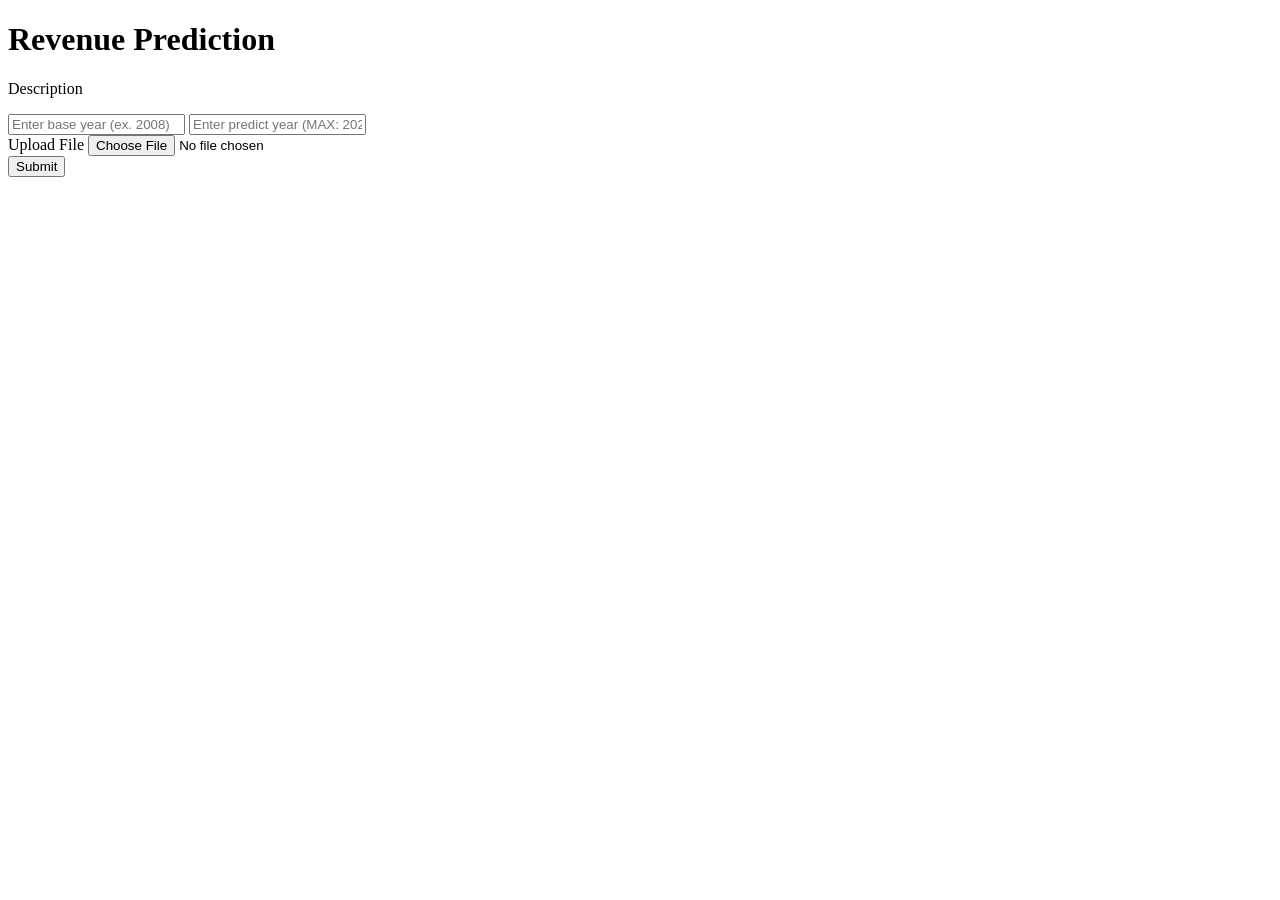
==== templates/index.html @ 4fc4e9cc "Add files via upload" ====
<!DOCTYPE html>
<html lang="en">
<head>
    <meta charset="UTF-8">
    <meta name="viewport" content="width=device-width, initial-scale=1.0">
    <!--Set the Title of the document-->
    <title>Revenue Prediction</title>
    <!--Set the stylesheet that will be referred to when building the page (in this case style.css)-->
    <link rel="stylesheet" type="text/css" href="{{ url_for('static', filename='css/style.css') }}">
    <!--Set the script, 'defer' means to first parse the html page while downloading the javascript file in the background. That way the .js file could refer to the elements in the html file. The defer attribute is only for external scripts (should only be used if the src attribute is present).-->
</head>
<body>
    <div class="quiz-container" id="quiz">
        <form action="/upload" method="post" enctype="multipart/form-data">
            <div class="quiz-header">
                <h1 id="Title">Revenue Prediction</h1>
                <p>Description</p>
                <div class="textInput">
                    <input type="text" id="input1" name="bYear" class="input" placeholder="Enter base year (ex. 2008)" autocomplete="off">
                    <input type="text" id="input2" name="pYear" class="input" placeholder="Enter predict year (MAX: 2028)" autocomplete="off">
                </div>
                <div class="inputArea">
                    <label for="fileUpload" onclick="saveFile()" class="customFileUpload">Upload File</label>
                    <input type="file" class="inputFile" name="file" id="fileUpload">
                </div>
            </div>
            <button id="submit" onclick="this.blur();">Submit</button>
        </form>
    </div>
</body>
</html>
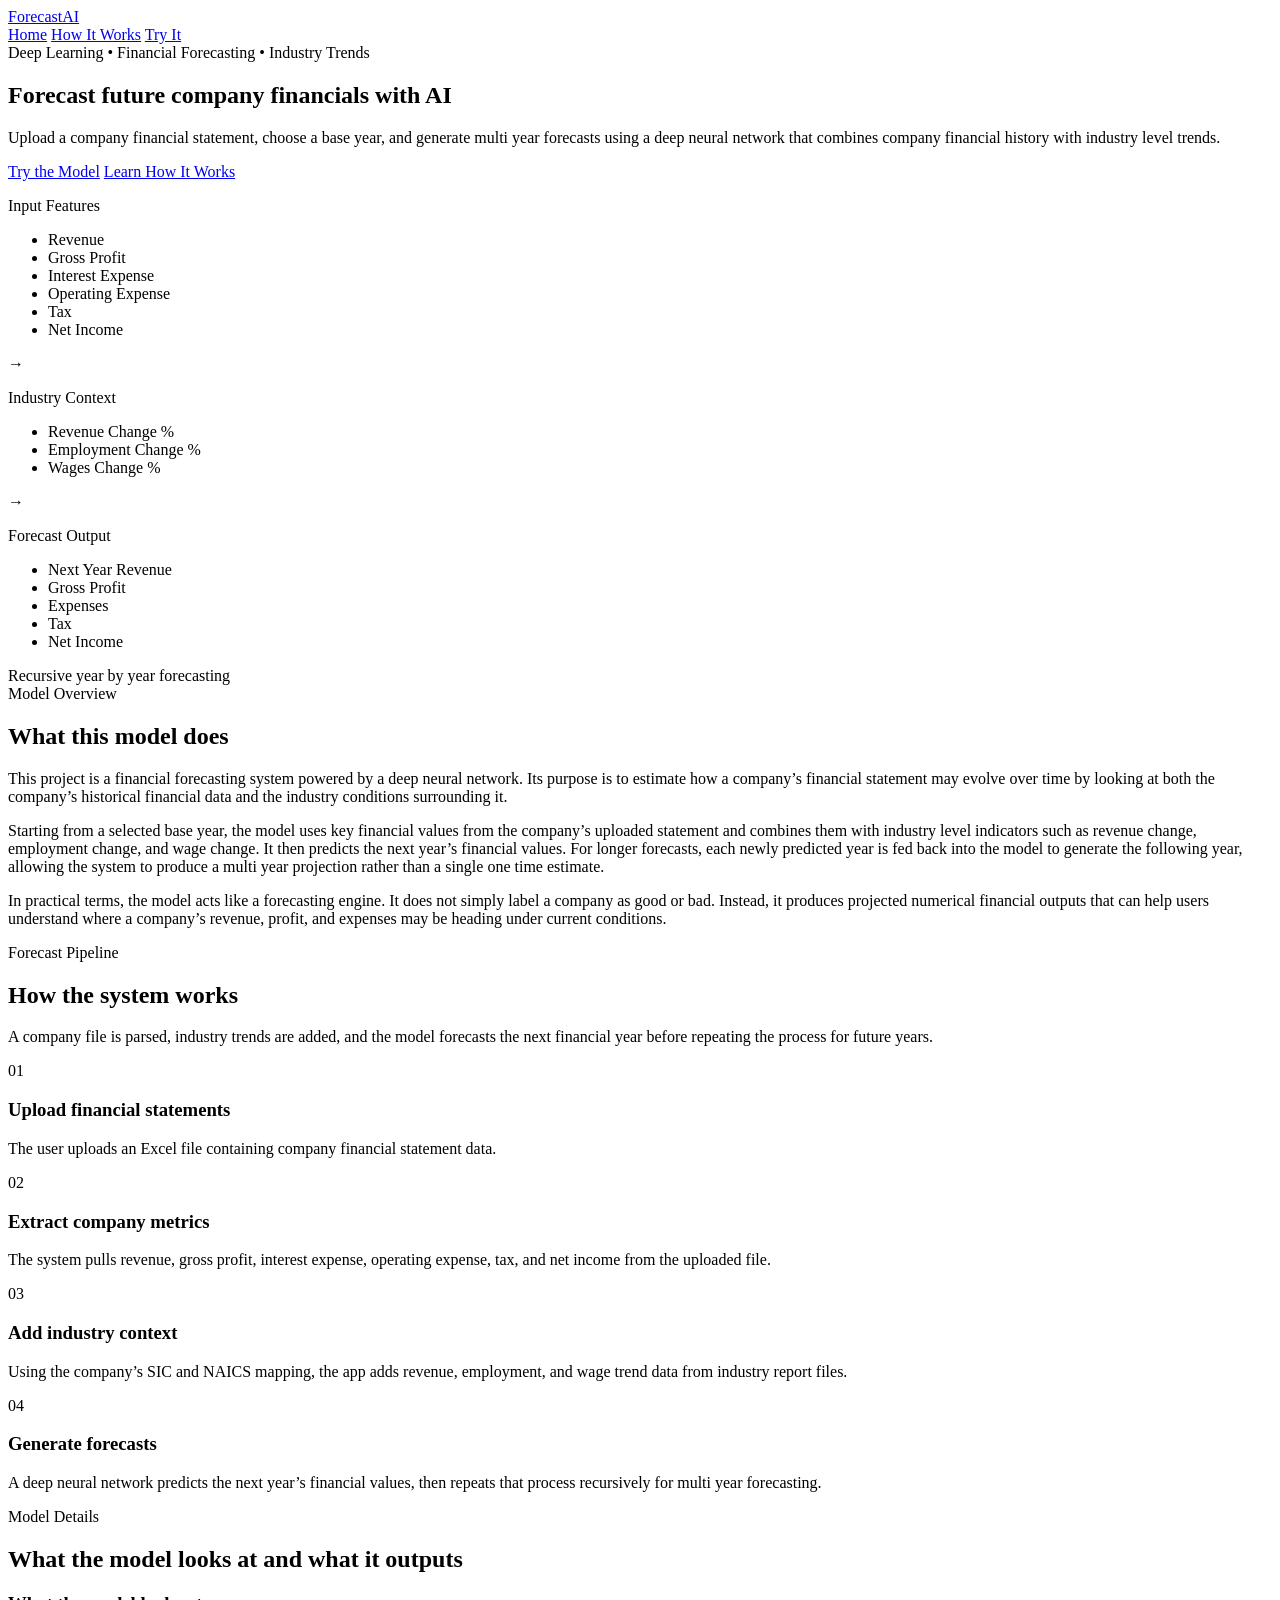
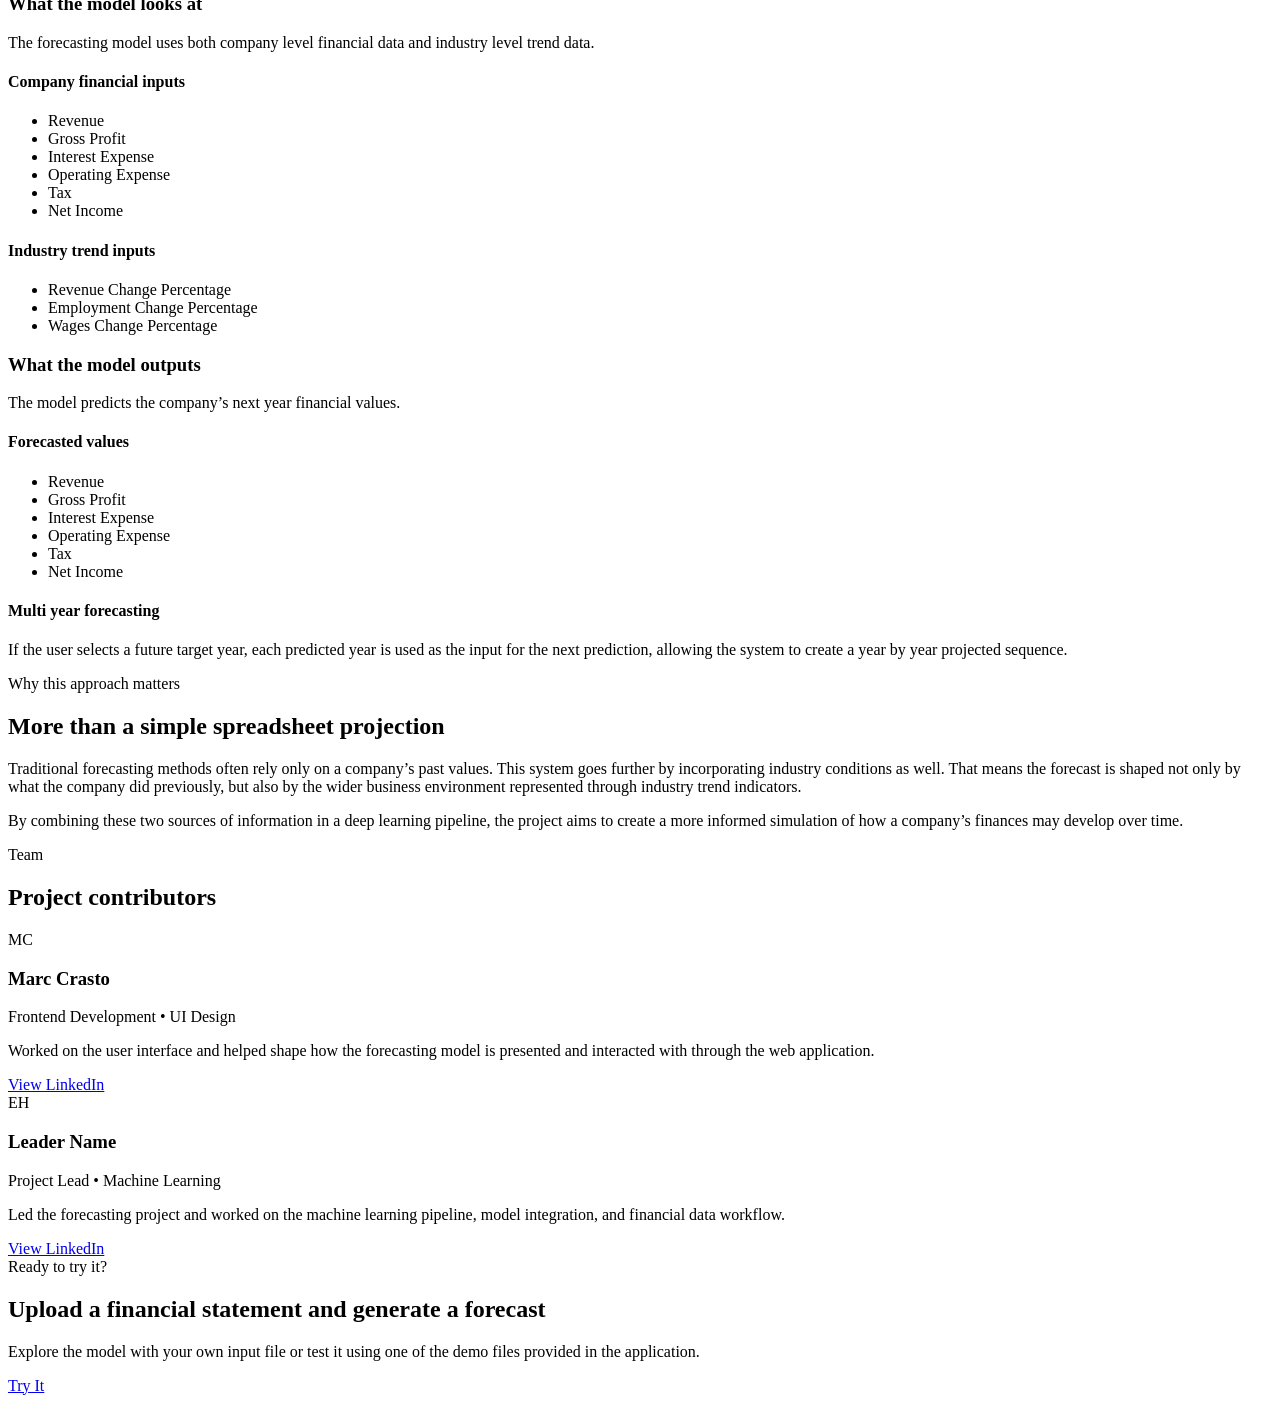
==== commit 4fd7b59a: "COMPLETED: Homepage and How it Works Page; TODO: Complete Try It Page" ====
--- a/templates/index.html
+++ b/templates/index.html
@@ -3,29 +3,311 @@
 <head>
     <meta charset="UTF-8">
     <meta name="viewport" content="width=device-width, initial-scale=1.0">
-    <!--Set the Title of the document-->
-    <title>Revenue Prediction</title>
-    <!--Set the stylesheet that will be referred to when building the page (in this case style.css)-->
-    <link rel="stylesheet" type="text/css" href="{{ url_for('static', filename='css/style.css') }}">
-    <!--Set the script, 'defer' means to first parse the html page while downloading the javascript file in the background. That way the .js file could refer to the elements in the html file. The defer attribute is only for external scripts (should only be used if the src attribute is present).-->
+    <title>ForecastAI | Financial Forecasting with Deep Learning</title>
+    <link rel="stylesheet" href="{{ url_for('static', filename='css/style.css') }}">
 </head>
 <body>
-    <div class="quiz-container" id="quiz">
-        <form action="/upload" method="post" enctype="multipart/form-data">
-            <div class="quiz-header">
-                <h1 id="Title">Revenue Prediction</h1>
-                <p>Description</p>
-                <div class="textInput">
-                    <input type="text" id="input1" name="bYear" class="input" placeholder="Enter base year (ex. 2008)" autocomplete="off">
-                    <input type="text" id="input2" name="pYear" class="input" placeholder="Enter predict year (MAX: 2028)" autocomplete="off">
-                </div>
-                <div class="inputArea">
-                    <label for="fileUpload" onclick="saveFile()" class="customFileUpload">Upload File</label>
-                    <input type="file" class="inputFile" name="file" id="fileUpload">
-                </div>
-            </div>
-            <button id="submit" onclick="this.blur();">Submit</button>
-        </form>
-    </div>
+    <header class="site-header">
+        <div class="container nav-container">
+            <a href="/" class="logo">ForecastAI</a>
+            <nav class="nav-links">
+                <a href="/">Home</a>
+                <a href="/how">How It Works</a>
+                <a href="/upload">Try It</a>
+            </nav>
+        </div>
+    </header>
+
+    <main>
+        <section class="hero">
+            <div class="container hero-grid">
+                <div class="hero-copy">
+                    <span class="eyebrow">Deep Learning • Financial Forecasting • Industry Trends</span>
+                    <h1>Forecast future company financials with AI</h1>
+                    <p class="hero-text">
+                        Upload a company financial statement, choose a base year, and generate
+                        multi year forecasts using a deep neural network that combines company
+                        financial history with industry level trends.
+                    </p>
+
+                    <div class="hero-actions">
+                        <a href="/upload" class="btn btn-primary">Try the Model</a>
+                        <a href="/how" class="btn btn-secondary">Learn How It Works</a>
+                    </div>
+                </div>
+
+                <div class="hero-panel">
+                    <div class="panel-card">
+                        <div class="panel-header">
+                            <span class="panel-dot"></span>
+                            <span class="panel-dot"></span>
+                            <span class="panel-dot"></span>
+                        </div>
+
+                        <div class="forecast-preview">
+                            <div class="preview-block">
+                                <p class="preview-label">Input Features</p>
+                                <ul>
+                                    <li>Revenue</li>
+                                    <li>Gross Profit</li>
+                                    <li>Interest Expense</li>
+                                    <li>Operating Expense</li>
+                                    <li>Tax</li>
+                                    <li>Net Income</li>
+                                </ul>
+                            </div>
+
+                            <div class="preview-arrow">→</div>
+
+                            <div class="preview-block">
+                                <p class="preview-label">Industry Context</p>
+                                <ul>
+                                    <li>Revenue Change %</li>
+                                    <li>Employment Change %</li>
+                                    <li>Wages Change %</li>
+                                </ul>
+                            </div>
+
+                            <div class="preview-arrow">→</div>
+
+                            <div class="preview-block">
+                                <p class="preview-label">Forecast Output</p>
+                                <ul>
+                                    <li>Next Year Revenue</li>
+                                    <li>Gross Profit</li>
+                                    <li>Expenses</li>
+                                    <li>Tax</li>
+                                    <li>Net Income</li>
+                                </ul>
+                            </div>
+                        </div>
+
+                        <div class="panel-footer">
+                            Recursive year by year forecasting
+                        </div>
+                    </div>
+                </div>
+            </div>
+        </section>
+
+        <section class="section section-light">
+            <div class="container narrow">
+                <div class="section-heading">
+                    <span class="section-tag">Model Overview</span>
+                    <h2>What this model does</h2>
+                </div>
+
+                <p class="lead">
+                    This project is a financial forecasting system powered by a deep neural network.
+                    Its purpose is to estimate how a company’s financial statement may evolve over
+                    time by looking at both the company’s historical financial data and the industry
+                    conditions surrounding it.
+                </p>
+
+                <p>
+                    Starting from a selected base year, the model uses key financial values from the
+                    company’s uploaded statement and combines them with industry level indicators such
+                    as revenue change, employment change, and wage change. It then predicts the next
+                    year’s financial values. For longer forecasts, each newly predicted year is fed
+                    back into the model to generate the following year, allowing the system to produce
+                    a multi year projection rather than a single one time estimate.
+                </p>
+
+                <p>
+                    In practical terms, the model acts like a forecasting engine. It does not simply
+                    label a company as good or bad. Instead, it produces projected numerical financial
+                    outputs that can help users understand where a company’s revenue, profit, and
+                    expenses may be heading under current conditions.
+                </p>
+            </div>
+        </section>
+
+        <section class="section section-dark">
+            <div class="container">
+                <div class="section-heading center">
+                    <span class="section-tag">Forecast Pipeline</span>
+                    <h2>How the system works</h2>
+                    <p class="section-subtext">
+                        A company file is parsed, industry trends are added, and the model forecasts
+                        the next financial year before repeating the process for future years.
+                    </p>
+                </div>
+
+                <div class="flow-grid">
+                    <div class="flow-card">
+                        <div class="flow-number">01</div>
+                        <h3>Upload financial statements</h3>
+                        <p>
+                            The user uploads an Excel file containing company financial statement data.
+                        </p>
+                    </div>
+
+                    <div class="flow-card">
+                        <div class="flow-number">02</div>
+                        <h3>Extract company metrics</h3>
+                        <p>
+                            The system pulls revenue, gross profit, interest expense, operating
+                            expense, tax, and net income from the uploaded file.
+                        </p>
+                    </div>
+
+                    <div class="flow-card">
+                        <div class="flow-number">03</div>
+                        <h3>Add industry context</h3>
+                        <p>
+                            Using the company’s SIC and NAICS mapping, the app adds revenue,
+                            employment, and wage trend data from industry report files.
+                        </p>
+                    </div>
+
+                    <div class="flow-card">
+                        <div class="flow-number">04</div>
+                        <h3>Generate forecasts</h3>
+                        <p>
+                            A deep neural network predicts the next year’s financial values, then
+                            repeats that process recursively for multi year forecasting.
+                        </p>
+                    </div>
+                </div>
+            </div>
+        </section>
+
+        <section class="section section-light">
+            <div class="container">
+                <div class="section-heading center">
+                    <span class="section-tag">Model Details</span>
+                    <h2>What the model looks at and what it outputs</h2>
+                </div>
+
+                <div class="info-grid">
+                    <div class="info-card">
+                        <h3>What the model looks at</h3>
+                        <p class="info-intro">
+                            The forecasting model uses both company level financial data and industry
+                            level trend data.
+                        </p>
+
+                        <div class="info-list-block">
+                            <h4>Company financial inputs</h4>
+                            <ul>
+                                <li>Revenue</li>
+                                <li>Gross Profit</li>
+                                <li>Interest Expense</li>
+                                <li>Operating Expense</li>
+                                <li>Tax</li>
+                                <li>Net Income</li>
+                            </ul>
+                        </div>
+
+                        <div class="info-list-block">
+                            <h4>Industry trend inputs</h4>
+                            <ul>
+                                <li>Revenue Change Percentage</li>
+                                <li>Employment Change Percentage</li>
+                                <li>Wages Change Percentage</li>
+                            </ul>
+                        </div>
+                    </div>
+
+                    <div class="info-card">
+                        <h3>What the model outputs</h3>
+                        <p class="info-intro">
+                            The model predicts the company’s next year financial values.
+                        </p>
+
+                        <div class="info-list-block">
+                            <h4>Forecasted values</h4>
+                            <ul>
+                                <li>Revenue</li>
+                                <li>Gross Profit</li>
+                                <li>Interest Expense</li>
+                                <li>Operating Expense</li>
+                                <li>Tax</li>
+                                <li>Net Income</li>
+                            </ul>
+                        </div>
+
+                        <div class="info-list-block">
+                            <h4>Multi year forecasting</h4>
+                            <p>
+                                If the user selects a future target year, each predicted year is used
+                                as the input for the next prediction, allowing the system to create a
+                                year by year projected sequence.
+                            </p>
+                        </div>
+                    </div>
+                </div>
+            </div>
+        </section>
+
+        <section class="section section-soft">
+            <div class="container narrow">
+                <div class="section-heading center">
+                    <span class="section-tag">Why this approach matters</span>
+                    <h2>More than a simple spreadsheet projection</h2>
+                </div>
+
+                <p class="centered-text">
+                    Traditional forecasting methods often rely only on a company’s past values.
+                    This system goes further by incorporating industry conditions as well. That means
+                    the forecast is shaped not only by what the company did previously, but also by
+                    the wider business environment represented through industry trend indicators.
+                </p>
+
+                <p class="centered-text">
+                    By combining these two sources of information in a deep learning pipeline, the
+                    project aims to create a more informed simulation of how a company’s finances may
+                    develop over time.
+                </p>
+            </div>
+        </section>
+
+        <section class="section section-light">
+            <div class="container">
+                <div class="section-heading center">
+                    <span class="section-tag">Team</span>
+                    <h2>Project contributors</h2>
+                </div>
+
+                <div class="team-grid">
+                    <div class="team-card">
+                        <div class="avatar-circle">MC</div>
+                        <h3>Marc Crasto</h3>
+                        <p class="role">Frontend Development • UI Design</p>
+                        <p class="bio">
+                            Worked on the user interface and helped shape how the forecasting model is
+                            presented and interacted with through the web application.
+                        </p>
+                        <a href="#" target="_blank" class="team-link">View LinkedIn</a>
+                    </div>
+
+                    <div class="team-card">
+                        <div class="avatar-circle">EH</div>
+                        <h3>Leader Name</h3>
+                        <p class="role">Project Lead • Machine Learning</p>
+                        <p class="bio">
+                            Led the forecasting project and worked on the machine learning pipeline,
+                            model integration, and financial data workflow.
+                        </p>
+                        <a href="#" target="_blank" class="team-link">View LinkedIn</a>
+                    </div>
+                </div>
+            </div>
+        </section>
+
+        <section class="section cta-section">
+            <div class="container cta-box">
+                <div>
+                    <span class="section-tag">Ready to try it?</span>
+                    <h2>Upload a financial statement and generate a forecast</h2>
+                    <p>
+                        Explore the model with your own input file or test it using one of the demo
+                        files provided in the application.
+                    </p>
+                </div>
+                <a href="/upload" class="btn btn-primary">Try It</a>
+            </div>
+        </section>
+    </main>
 </body>
 </html>
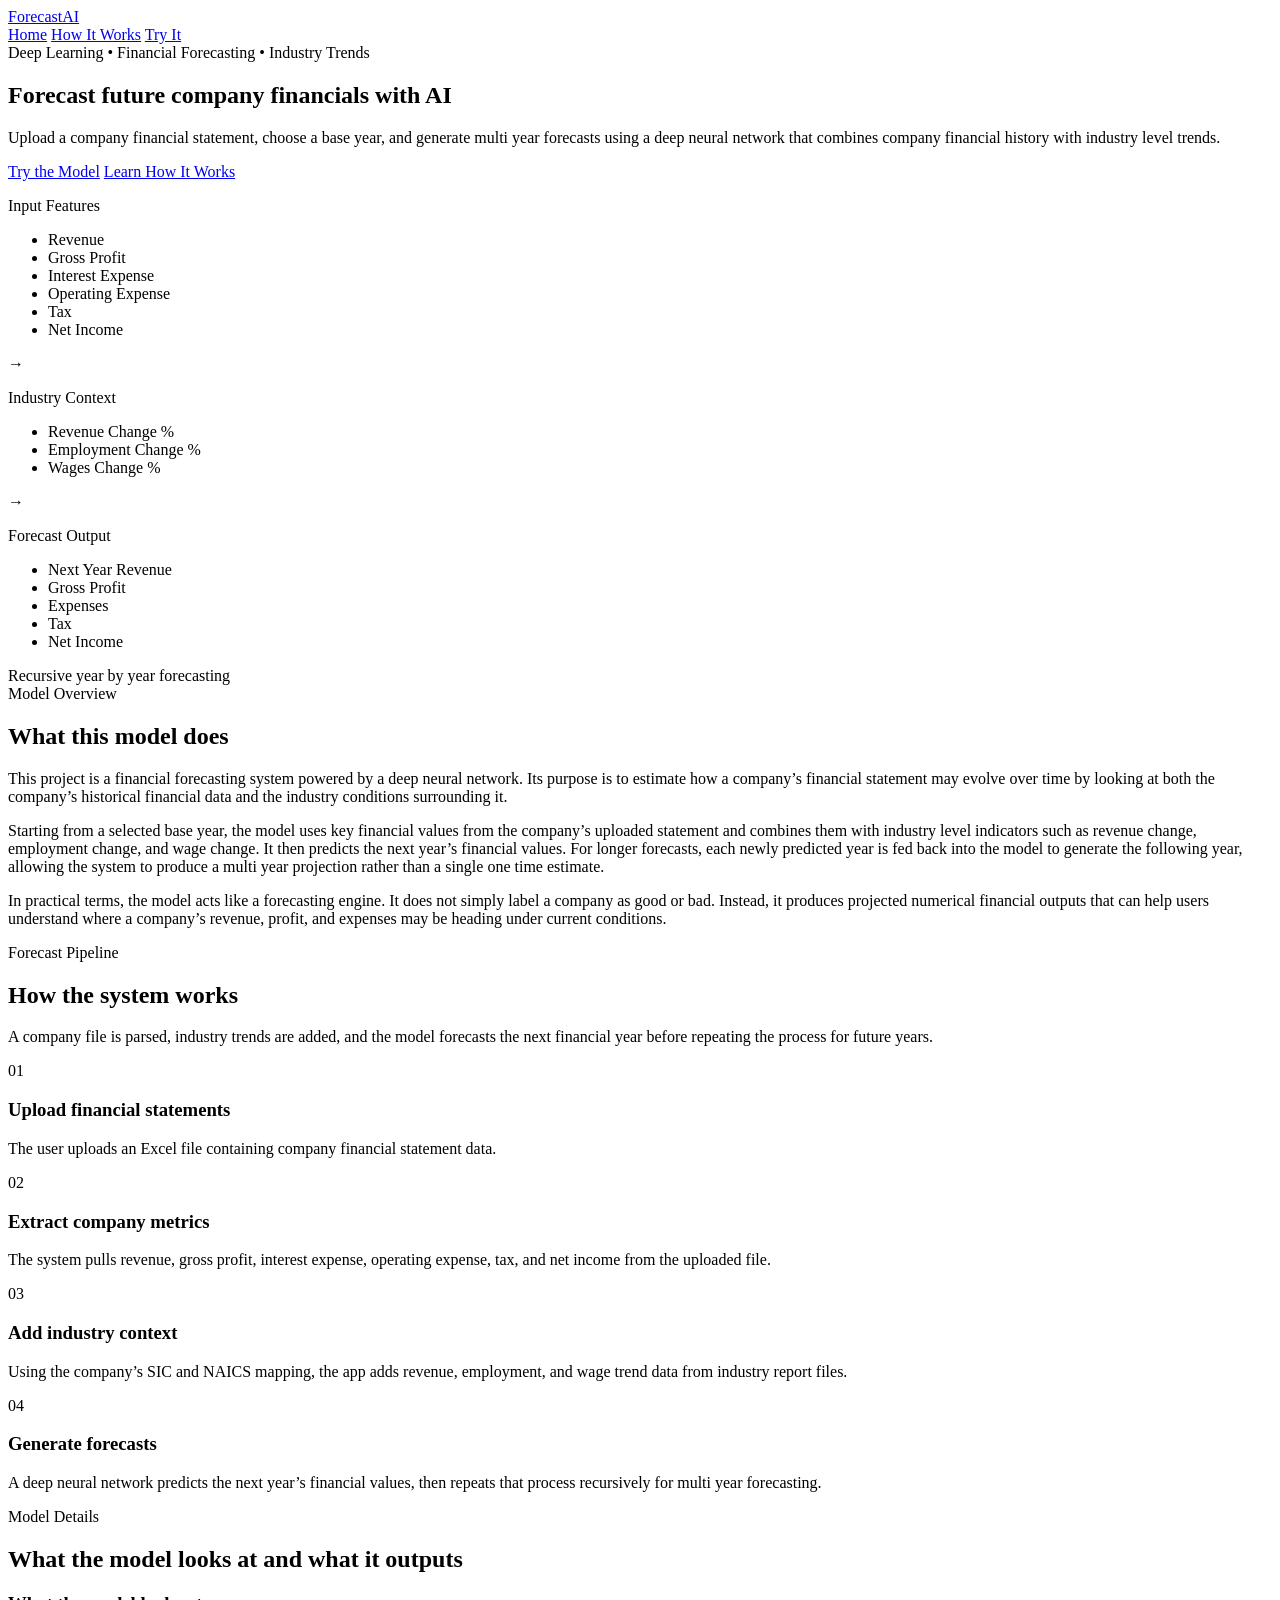
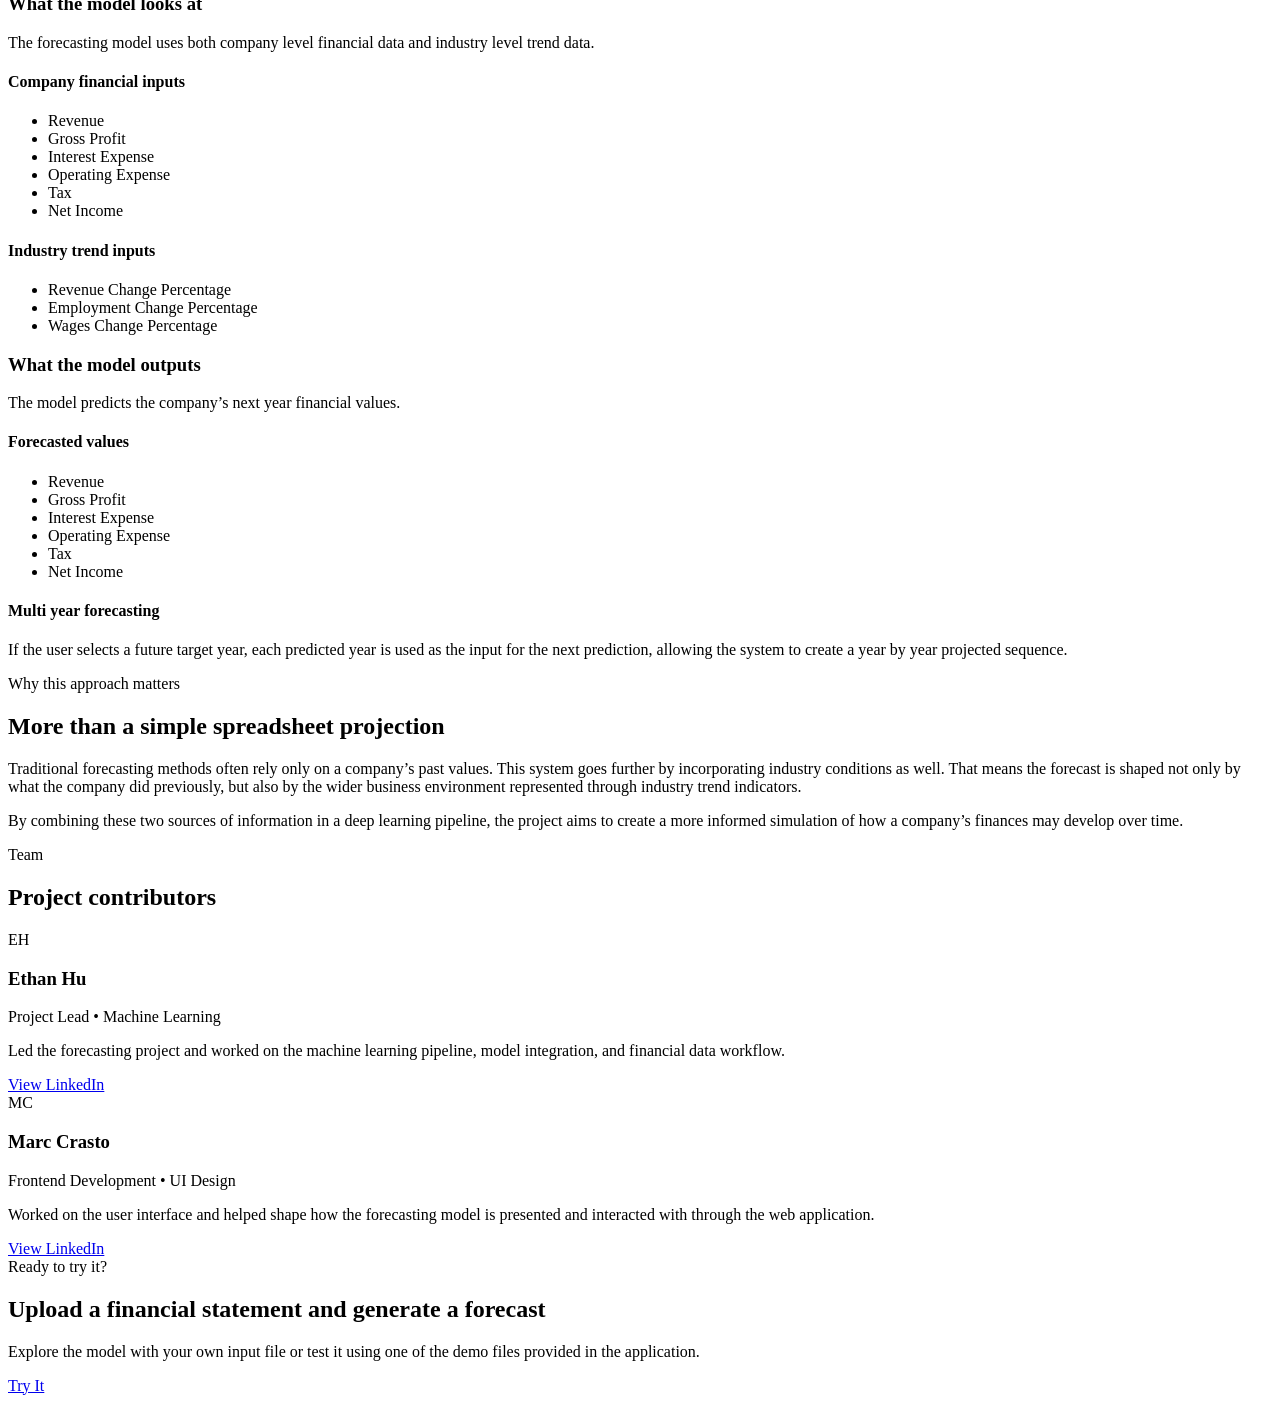
==== commit 59db5910: "COMPLETED: ForecastAI" ====
--- a/templates/index.html
+++ b/templates/index.html
@@ -13,7 +13,7 @@
             <nav class="nav-links">
                 <a href="/">Home</a>
                 <a href="/how">How It Works</a>
-                <a href="/upload">Try It</a>
+                <a href="/try">Try It</a>
             </nav>
         </div>
     </header>
@@ -271,6 +271,17 @@
 
                 <div class="team-grid">
                     <div class="team-card">
+                        <div class="avatar-circle">EH</div>
+                        <h3>Ethan Hu</h3>
+                        <p class="role">Project Lead • Machine Learning</p>
+                        <p class="bio">
+                            Led the forecasting project and worked on the machine learning pipeline,
+                            model integration, and financial data workflow.
+                        </p>
+                        <a href="https://www.linkedin.com/in/48471820b/" class="team-link">View LinkedIn</a>
+                    </div>
+
+                    <div class="team-card">
                         <div class="avatar-circle">MC</div>
                         <h3>Marc Crasto</h3>
                         <p class="role">Frontend Development • UI Design</p>
@@ -278,18 +289,7 @@
                             Worked on the user interface and helped shape how the forecasting model is
                             presented and interacted with through the web application.
                         </p>
-                        <a href="#" target="_blank" class="team-link">View LinkedIn</a>
-                    </div>
-
-                    <div class="team-card">
-                        <div class="avatar-circle">EH</div>
-                        <h3>Leader Name</h3>
-                        <p class="role">Project Lead • Machine Learning</p>
-                        <p class="bio">
-                            Led the forecasting project and worked on the machine learning pipeline,
-                            model integration, and financial data workflow.
-                        </p>
-                        <a href="#" target="_blank" class="team-link">View LinkedIn</a>
+                        <a href="https://www.linkedin.com/in/marc-crasto-95736b1b2/" class="team-link">View LinkedIn</a>
                     </div>
                 </div>
             </div>
@@ -305,7 +305,7 @@
                         files provided in the application.
                     </p>
                 </div>
-                <a href="/upload" class="btn btn-primary">Try It</a>
+                <a href="/try" class="btn btn-primary">Try It</a>
             </div>
         </section>
     </main>
